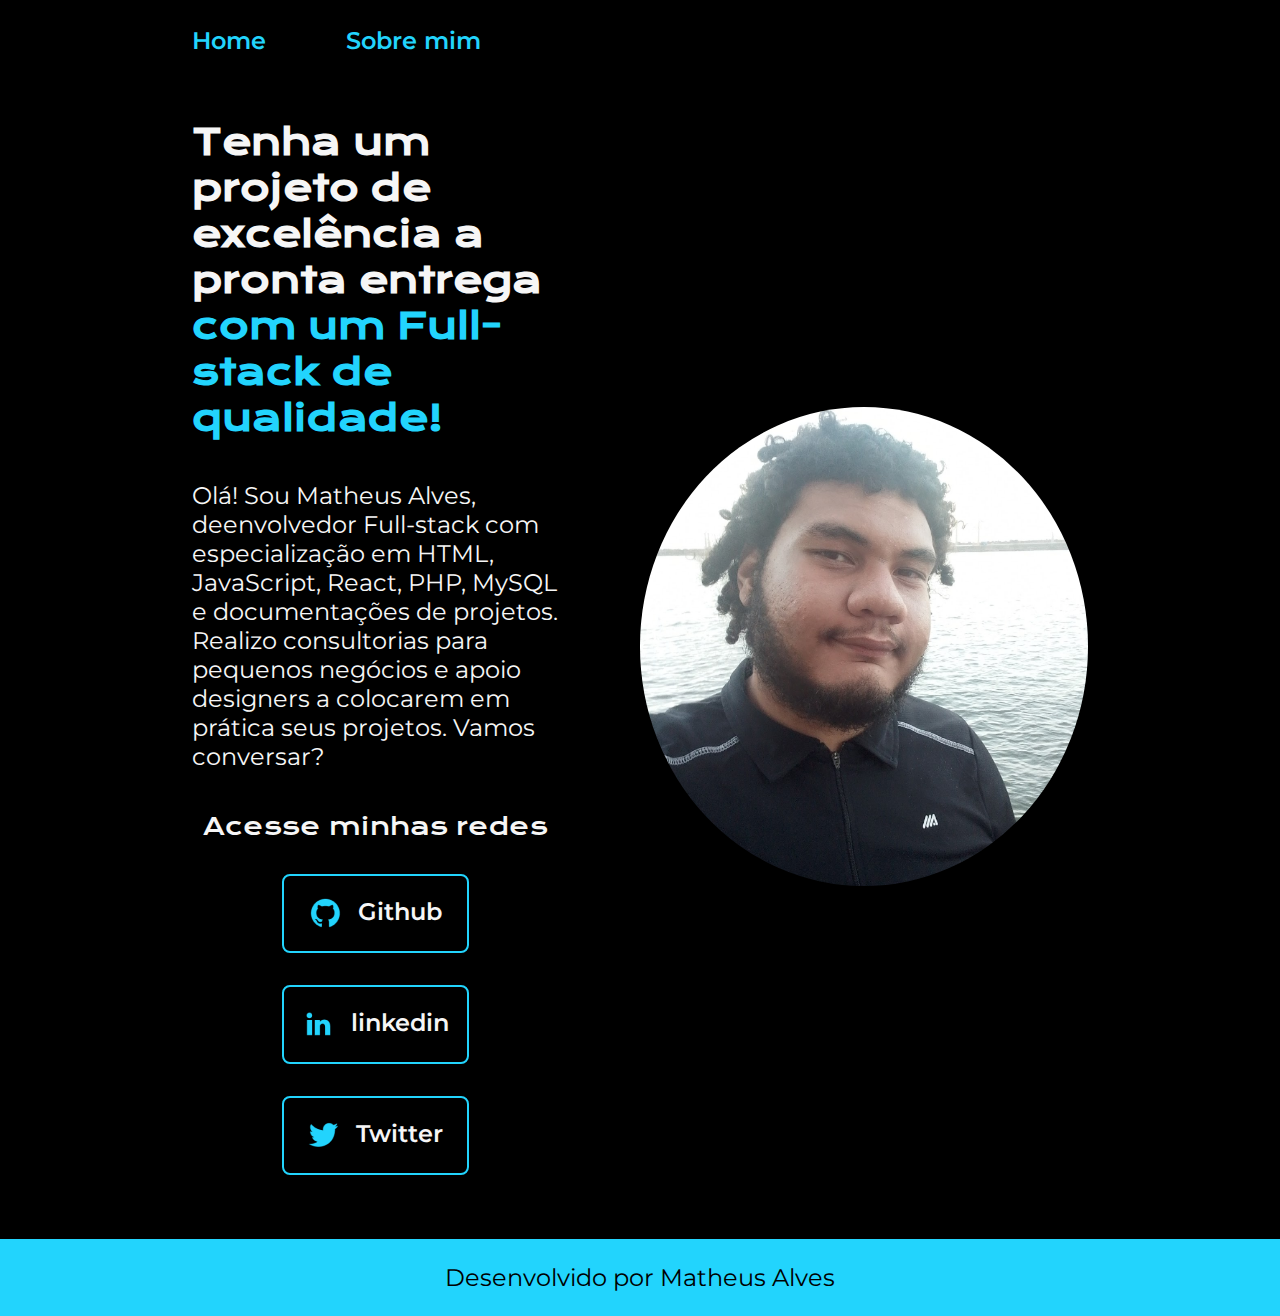
==== index.html @ 25887500 "Initial commit" ====
<!DOCTYPE html>
<html lang="pt-br">

<head>
    <meta charset="UTF-8">
    <meta http-equiv="X-UA-Compatible" content="IE=edge">
    <meta name="viewport" content="width=device-width, initial-scale=1.0">
    <title>Matheus Alves</title>
    <link rel="stylesheet" href="styles/global.css">
    <link rel="shortcut icon" href="assets/logo.png" type="image/x-icon">
</head>

<body>
    <header class="cabecalho">
        <nav class="cabecalho__menu">
            <a class="cabecalho__menu__link" href="index.html">Home</a>
            <a class="cabecalho__menu__link" href="pages/about.html">Sobre mim</a>
        </nav>
    </header>
    <main class="apresentacao">
        <section class="apresentacao__conteudo">
            <h1 class="apresentacao__conteudo__titulo">Tenha um projeto de excelência a pronta entrega <strong 
            class="titulo-destaque">   com um Full-stack de qualidade!
            </strong></h1>
            <p class="apresentacao__conteudo__texto">Olá! Sou Matheus Alves, deenvolvedor Full-stack com especialização em HTML, JavaScript, React, PHP, MySQL e documentações de projetos. Realizo consultorias para pequenos negócios e apoio designers a colocarem em prática seus projetos. Vamos conversar?
</p>
            <div class="apresentacao__links">
                <h2 class="apresentacao__links__subtitulo">Acesse minhas redes</h2>
                <a class="apresentacao__links__navegacao" target="_blank" href="https://github.com/MatheusmotaDev">
                    <img src="./assets/github.png">
                    Github
                </a>
                <a class="apresentacao__links__navegacao" target="_blank" href="https://www.linkedin.com/in/matheusalvesmotadev/">
                    <img src="./assets/linkedin.png">
                    linkedin
                </a>
                <a class="apresentacao__links__navegacao" target="_blank" href="https://twitter.com/devtheusalves">
                    <img src="assets/twitter.png">
                    Twitter
                </a>
            </div>
        </section>
        <img class="apresentacao__imagem" src="./assets/eu.png" alt="Foto">
    </main>
    <footer class="rodape">
        <p>Desenvolvido por Matheus Alves</p>
    </footer>
</body>

</html>
---- styles/global.css ----
@import url('https://fonts.googleapis.com/css2?family=Krona+One&family=Montserrat:wght@400;600&display=swap');

:root {
    --cor-primaria: #000000;
    --cor-secundaria: #F6F6F6;
    --cor-terciaria: #22D4FD;
    --cor-hover: #272727;

    --fonte-primaria: 'Krona One', sans-serif;
    --fonte-secundaria: 'Montserrat', sans-serif;
}

*{
    margin: 0;
    padding: 0;
}

body{
    box-sizing: border-box;
    background-color: var(--cor-primaria);
    color: var(--cor-secundaria);
}
.cabecalho{
    padding: 2% 0% 0% 15%;
}
.cabecalho__menu{
    display: flex;
    gap: 80px;
}
.cabecalho__menu__link{
    font-family: var(--fonte-secundaria);
    font-size: 1.5rem;
    font-weight: 600;
    color: var(--cor-terciaria);
    text-decoration: none;
}
.apresentacao{
    padding: 5% 15%;
    display: flex;
    align-items: center;
    justify-content: space-between;
    gap: 82px;
}
.apresentacao__conteudo{
    width: 50%;
    display: flex;
    flex-direction: column;
    gap: 40px;
}

.apresentacao__conteudo__titulo{
    font-size: 2.25rem;
    font-family: var(--fonte-primaria);
}
.titulo-destaque{
    color: var(--cor-terciaria);
}
.apresentacao__conteudo__texto{
    font-size: 1.5rem;
    font-family: var(--fonte-secundaria);
}

.apresentacao__links{
    display: flex;
    flex-direction: column;
    justify-content: space-between;
    align-items: center;
    gap: 32px;
}
.apresentacao__links__subtitulo{
    font-family: var(--fonte-primaria);
    font-weight: 400;
    font-size: 1.5rem;
}
.apresentacao__links__navegacao{
    display: flex;
    justify-content: center;
    gap: 16px;
    border: 2px solid var(--cor-terciaria);
    width: 50%;
    text-align: center;
    border-radius: 8px;
    font-size: 1.5rem;
    font-weight: 600;
    padding: 21.5px 0;
    text-decoration: none;
    color: var(--cor-secundaria);
    font-family: var(--fonte-secundaria);
}
.apresentacao__links__link:hover{
    background-color: var(--cor-hover);
}
.apresentacao__imagem{
    border-radius: 60%;
    width: 50%;
}
.rodape{
    color: var(--cor-primaria);
    background-color: var(--cor-terciaria);
    padding: 24px;
    text-align: center;
    font-family: var(--fonte-secundaria);
    font-size: 1.5rem;
    font-weight: 400;
}



@media only screen and (max-width: 600px) {
    .cabecalho{
        padding: 2% 5%;
    }

    .cabecalho__menu{
        flex-direction: column;
        gap: 20px;
    }

    .apresentacao{
        padding: 5% 5%;
        flex-direction: column;
        gap: 40px;
    }

    .apresentacao__conteudo{
        width: 100%;
    }

    .apresentacao__links{
        width: 100%;
    }

    .apresentacao__links__navegacao{
        width: 100%;
    }

    .apresentacao__imagem{
        width: 100%;
    }
}












@media (max-width: 1200px) {
    .cabecalho{
         padding: 10%;  
    }
    .cabecalho__menu{
        justify-content: center;
    }
    .apresentacao{
        flex-direction: column-reverse;
    }
    
}
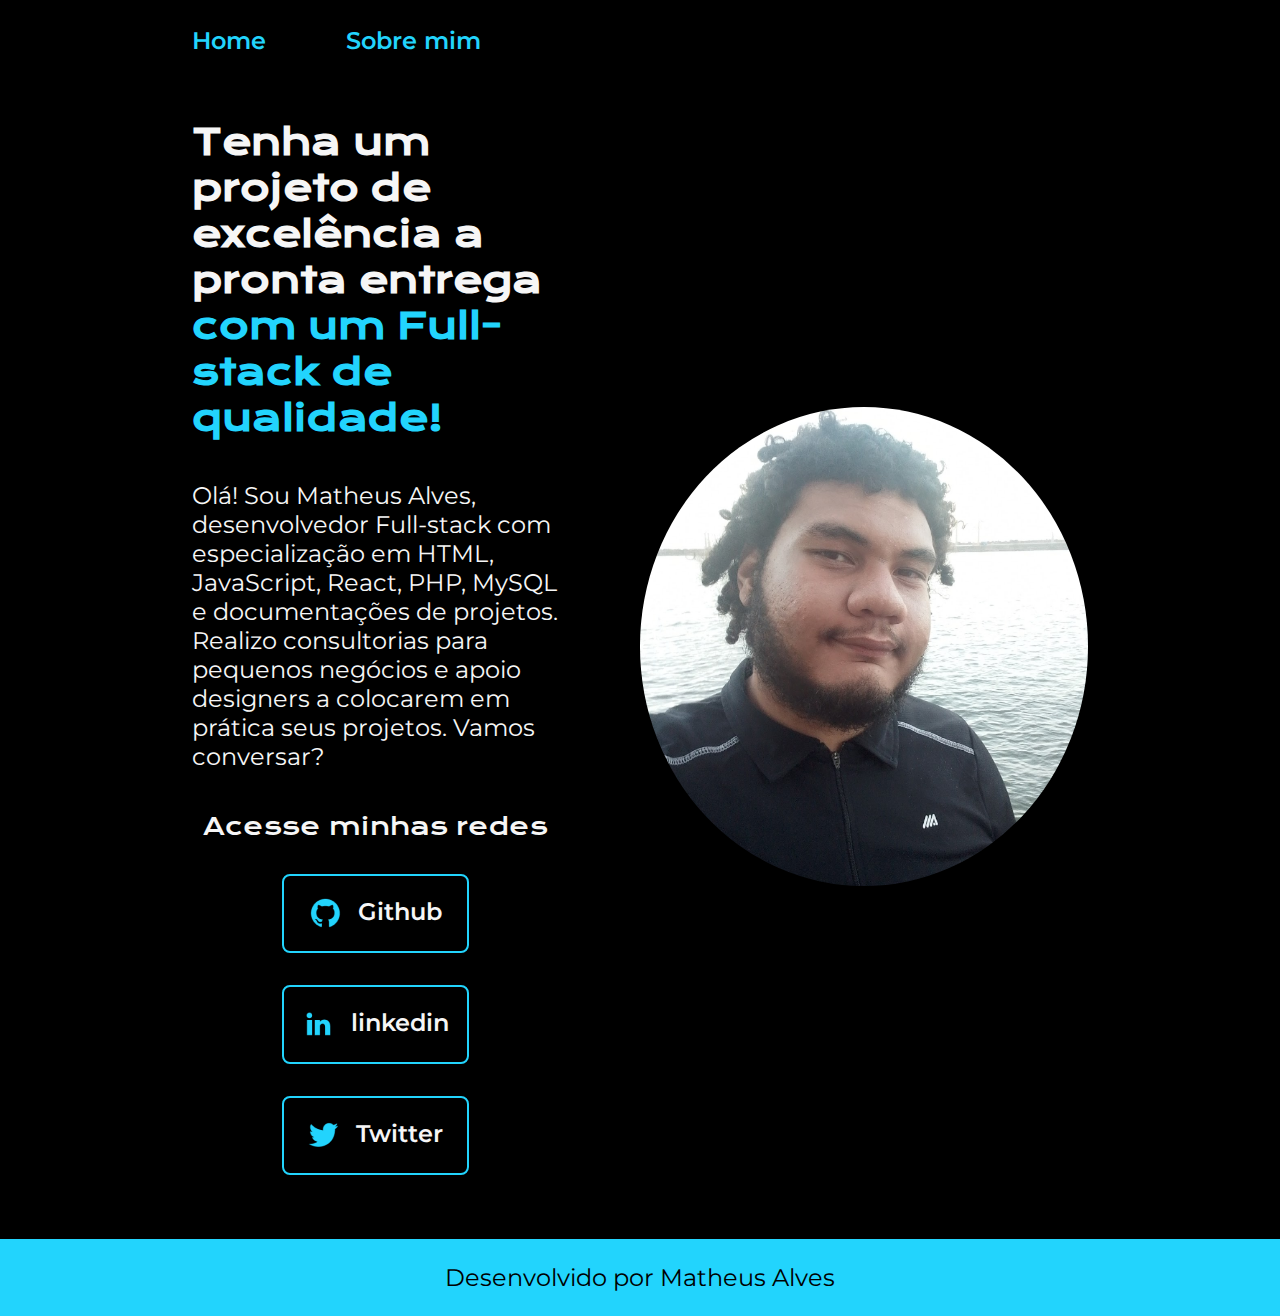
==== commit a6a45f2d: "att 1.1" ====
--- a/index.html
+++ b/index.html
@@ -22,7 +22,7 @@
             <h1 class="apresentacao__conteudo__titulo">Tenha um projeto de excelência a pronta entrega <strong 
             class="titulo-destaque">   com um Full-stack de qualidade!
             </strong></h1>
-            <p class="apresentacao__conteudo__texto">Olá! Sou Matheus Alves, deenvolvedor Full-stack com especialização em HTML, JavaScript, React, PHP, MySQL e documentações de projetos. Realizo consultorias para pequenos negócios e apoio designers a colocarem em prática seus projetos. Vamos conversar?
+            <p class="apresentacao__conteudo__texto">Olá! Sou Matheus Alves, desenvolvedor Full-stack com especialização em HTML, JavaScript, React, PHP, MySQL e documentações de projetos. Realizo consultorias para pequenos negócios e apoio designers a colocarem em prática seus projetos. Vamos conversar?
 </p>
             <div class="apresentacao__links">
                 <h2 class="apresentacao__links__subtitulo">Acesse minhas redes</h2>
--- a/styles/global.css
+++ b/styles/global.css
@@ -106,40 +106,53 @@
 
 
 
+
 @media only screen and (max-width: 600px) {
-    .cabecalho{
+    .cabecalho {
         padding: 2% 5%;
     }
 
-    .cabecalho__menu{
-        flex-direction: column;
+    .cabecalho__menu {
+        display: flex;
         gap: 20px;
     }
+    
 
-    .apresentacao{
+    .cabecalho__menu__link {
+        text-align: center; 
+    }
+
+    .cabecalho__menu__link {
+        display: inline-block; 
+        margin-right: 10px; 
+    }
+
+    .apresentacao {
         padding: 5% 5%;
         flex-direction: column;
         gap: 40px;
     }
 
-    .apresentacao__conteudo{
+    .apresentacao__conteudo {
         width: 100%;
     }
 
-    .apresentacao__links{
+    .apresentacao__links {
         width: 100%;
+        display: flex;
+        flex-direction: column;
+        align-items: center;
     }
 
-    .apresentacao__links__navegacao{
-        width: 100%;
+    .apresentacao__links__navegacao {
+        width: 80%; 
+        margin: 0 auto; 
     }
 
-    .apresentacao__imagem{
+    .apresentacao__imagem {
         width: 100%;
     }
 }
-
-
 
 
 
